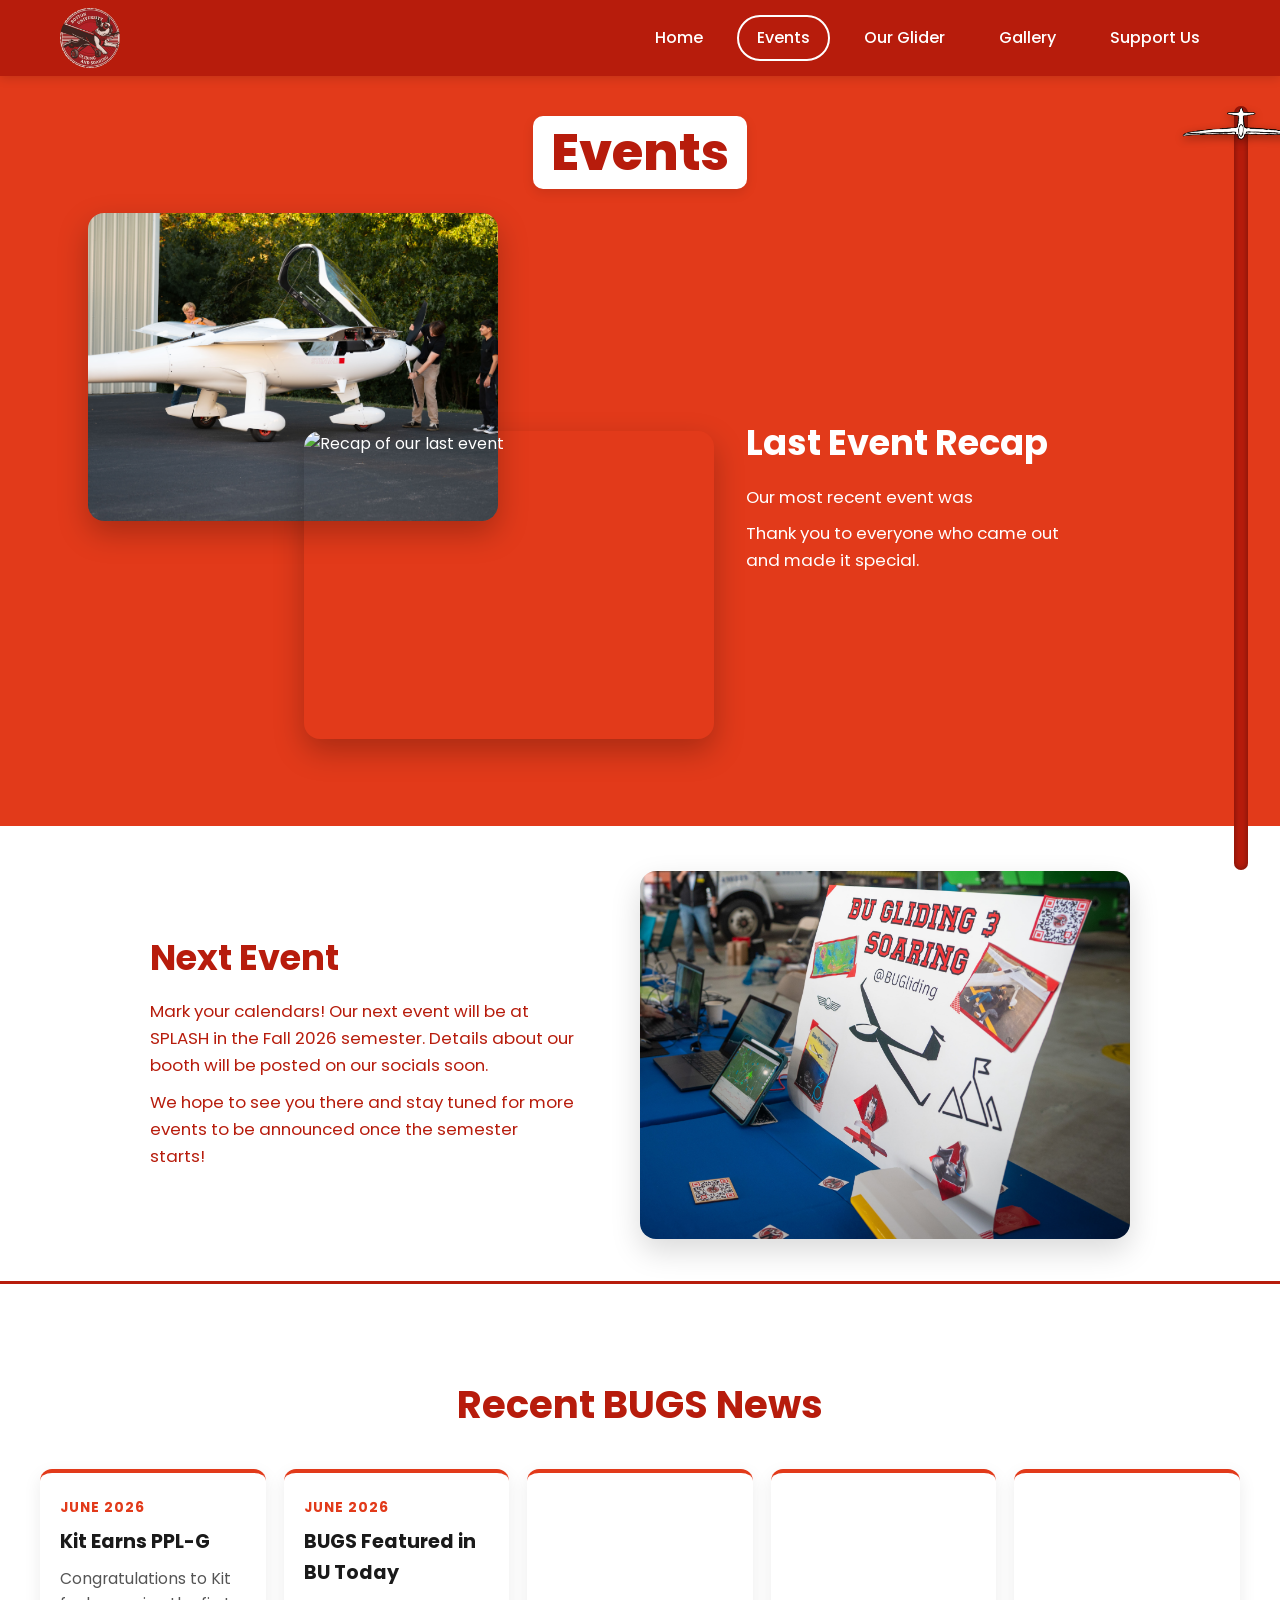
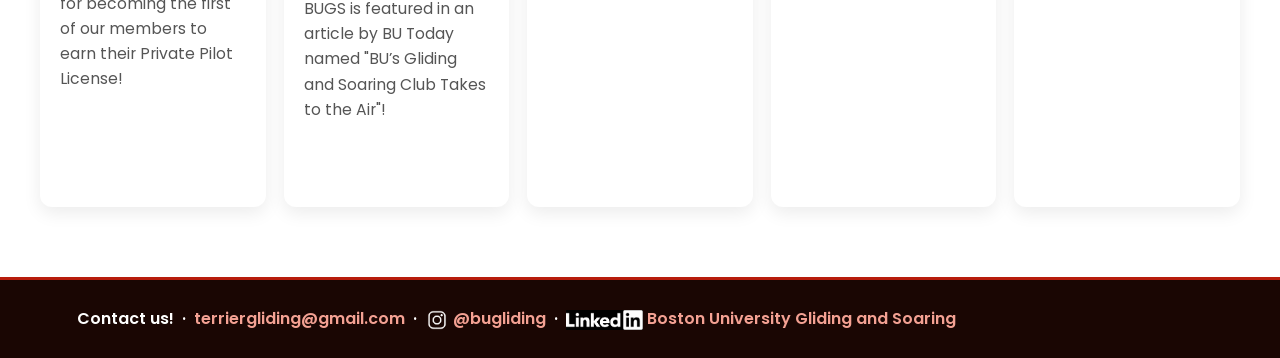
==== events.html @ 2e844f38 "Changed all instances of transparent_glider.png to transparent_glider.PNG cause case sensitivity" ====
<!DOCTYPE html>
<html lang="en">
<head>
  <meta charset="UTF-8" />
  <meta name="viewport" content="width=device-width, initial-scale=1.0" />
  <title>BUGS — Events</title>
  <link rel="preconnect" href="https://fonts.googleapis.com" />
  <link href="https://fonts.googleapis.com/css2?family=Poppins:wght@300;400;500;600;700;800&display=swap" rel="stylesheet" />
  <link rel="stylesheet" href="styles.css" />
</head>
<body>
  <header class="site-header">
    <a href="index.html" class="logo">
      <span class="logo-badge"><img src="images/logo.png" alt="Boston University Gliding and Soaring logo" /></span>
    </a>
    <nav class="main-nav">
      <a href="index.html">Home</a>
      <a href="events.html" class="active">Events</a>
      <a href="glider.html">Our Glider</a>
      <a href="gallery.html">Gallery</a>
      <a href="support.html">Support Us</a>
    </nav>
  </header>

  <!-- Recap of our last event (full-width red band) -->
  <section class="recap">
    <h1 class="page-title">Events</h1>
    <div class="info-row recap-row">
      <div class="info-row-photos info-row-photos-diagonal">
        <img src="images/home/HWG_2414.jpg" alt="Recap of our last event" />
        <img src="images/gallery/IMG_9699.jpg" alt="Recap of our last event" />
      </div>
      <div class="text">
        <h2>Last Event Recap</h2>
        <p>
          Our most recent event was 
        </p>
        <p>
          Thank you to everyone who came out and made it special.
        </p>
      </div>
    </div>
  </section>

  <!-- Next event (reverse layout of the recap) -->
  <section class="info-row reverse next-event">
    <img src="images/events/HWG_8013.jpg" alt="Our next event" />
    <div class="text">
      <h2>Next Event</h2>
      <p>
        Mark your calendars! Our next event will be at SPLASH in the Fall 2026 semester. Details 
        about our booth will be posted on our socials soon.
      </p>
      <p>
        We hope to see you there and stay tuned for more events to be announced once the 
        semester starts!
      </p>
    </div>
  </section>

  <!-- Recent news + milestones -->
  <h2 class="section-title">Recent BUGS News</h2>
  <section class="news-grid">
    <article class="news-card">
      <div class="news-date">June 2026</div>
      <h3>Kit Earns PPL-G</h3>
      <p>Congratulations to Kit for becoming the first of our members to earn their Private Pilot License!</p>
    </article>

    <a class="news-card news-card-link" href="https://www.bu.edu/articles/2026/gliding-and-soaring-club-takes-to-the-air/" target="_blank" rel="noopener noreferrer">
      <div class="news-date">June 2026</div>
      <h3>BUGS Featured in BU Today</h3>
      <p>BUGS is featured in an article by BU Today named "BU’s Gliding and Soaring Club Takes to the Air"!</p>
    </a>

    <article class="news-card">
      <div class="news-date"></div>
      <h3></h3>
      <p></p>
    </article>

    <article class="news-card">
      <div class="news-date"></div>
      <h3></h3>
      <p></p>
    </article>

    <article class="news-card">
      <div class="news-date"></div>
      <h3></h3>
      <p></p>
    </article>
  </section>

  <!-- scroll wheel: glider moves up/down as user scrolls -->
  <div class="scroll-track" aria-hidden="true">
    <span class="plane"><img src="images/transparent_glider.PNG"/></span>
  </div>

  <footer class="contact-footer">
    Contact us! &nbsp;·&nbsp; <a href="mailto:terriergliding@gmail.com">terriergliding@gmail.com</a> &nbsp;·&nbsp; <img src="images/transparent_ig.png" alt="Instagram" class="footer-icon"> <a href="https://www.instagram.com/bugliding/" target="_blank">@bugliding</a> &nbsp;·&nbsp; <img src="images/transparent_linkedin.png" alt="LinkedIn" class="footer-icon footer-icon-linkedin"> <a href="https://www.linkedin.com/company/boston-university-gliding-and-soaring/" target="_blank">Boston University Gliding and Soaring</a>
  </footer>

  <script src="script.js"></script>
</body>
</html>
---- styles.css ----
/* ===== BUGS website — red & white theme ===== */

:root {
  --red-deep: #b71c0c;
  --red: #e23a1a;
  --red-bright: #ff4524;
  --salmon: #f4a193;
  --salmon-light: #f8b9ad;
  --pink-soft: #f9c9bf;
  --white: #ffffff;
  --ink: #1a1a1a;
  --header-h: 76px;
}

* {
  box-sizing: border-box;
  margin: 0;
  padding: 0;
}

html {
  scroll-behavior: smooth;
  scrollbar-width: none; /* Firefox: hide native scrollbar */
  -ms-overflow-style: none; /* IE/Edge */
  background: var(--red-deep); /* fills overscroll gap at top (matches header) */
  overscroll-behavior: none;
}

/* hide native scrollbar (Chrome/Safari) but keep scrolling */
html::-webkit-scrollbar,
body::-webkit-scrollbar {
  width: 0;
  height: 0;
  display: none;
}

body {
  font-family: "Poppins", "Segoe UI", system-ui, -apple-system, sans-serif;
  color: var(--ink);
  background: var(--white);
  line-height: 1.6;
  min-height: 100vh;
  overscroll-behavior: none;
}

img {
  max-width: 100%;
  display: block;
}

a {
  text-decoration: none;
  color: inherit;
}

/* ===== Header / Nav ===== */
.site-header {
  position: sticky;
  top: 0;
  z-index: 100;
  height: var(--header-h);
  background: var(--red-deep);
  display: flex;
  align-items: center;
  justify-content: space-between;
  padding: 0 clamp(20px, 5vw, 60px);
  box-shadow: 0 2px 10px rgba(0, 0, 0, 0.15);
}

.logo {
  display: flex;
  align-items: center;
  gap: 12px;
  font-size: 1.6rem;
  font-weight: 800;
  letter-spacing: 2px;
  color: var(--white);
}

/* circular badge that clips away the logo's black square corners */
.logo-badge {
  width: 60px;
  height: 60px;
  border-radius: 50%;
  overflow: hidden;
  display: block;
  flex: 0 0 auto;
}

.logo-badge img {
  width: 100%;
  height: 100%;
  object-fit: cover;
  transform: scale(1.18); /* zoom in so the black border ring is cropped out */
  display: block;
}

.logo span {
  font-weight: 300;
  font-size: 0.7rem;
  display: block;
  letter-spacing: 4px;
  opacity: 0.85;
}

.main-nav {
  display: flex;
  gap: 14px;
}

.main-nav a {
  color: var(--white);
  font-weight: 500;
  padding: 8px 18px;
  border-radius: 999px;
  border: 2px solid transparent;
  transition: background 0.25s ease, color 0.25s ease, border-color 0.25s ease;
}

.main-nav a:hover {
  background: var(--white);
  color: var(--red-deep);
}

.main-nav a.active {
  border-color: var(--white);
}

/* ===== Generic section helpers ===== */
.section {
  padding: clamp(50px, 8vw, 110px) clamp(20px, 6vw, 90px);
}

/* divider line between sections on every page */
section {
  border-bottom: 3px solid var(--red-deep);
}

/* ...but not the support content rows */
.support-row,
.support-row.reverse {
  border-bottom: none;
}

.btn-redirects {
  display: inline-block;
  background: var(--red);
  color: var(--white);
  font-size: 1.5rem;
  font-weight: 700;
  padding: 22px 70px;
  border-radius: 60px;
  border: none;
  cursor: pointer;
  box-shadow: 0 8px 20px rgba(178, 28, 12, 0.35);
  transition: transform 0.2s ease, background 0.2s ease;
}

.btn-redirects:hover {
  transform: translateY(-3px) scale(1.03);
  background: var(--red-bright);
}

/* ===== HOME ===== */
.hero {
  background-image: linear-gradient(rgba(120, 20, 10, 0.45), rgba(120, 20, 10, 0.45)),
    url("images/home/HWG_2982.jpg");
  background-size: cover;
  background-position: center;
  min-height: 550px;
  padding: clamp(40px, 7vw, 90px) clamp(20px, 6vw, 90px);
  position: relative;
  overflow: hidden;
}

/* new top hero uses a different background image */
.hero.hero-alt {
  background-image: linear-gradient(rgba(120, 20, 10, 0.35), rgba(120, 20, 10, 0.35)),
    url("images/home/HWG_1479.jpg");
}

.hero.hero-alt h1 {
  font-size: clamp(3rem, 8vw, 6rem);
  text-shadow: 3px 5px 0 rgba(0, 0, 0, 0.35), 0 0 25px rgba(0, 0, 0, 0.25);
}

.hero.hero-alt p {
  text-shadow: 1px 2px 0 rgba(0, 0, 0, 0.35), 0 0 25px rgba(0, 0, 0, 0.25);
}

/* reversed hero: heading + text aligned to the right */
.hero.center {
  text-align: center;
}

/* Our Mission section gets its own background image */
.hero.hero-mission {
  background-image: linear-gradient(rgba(120, 20, 10, 0.4), rgba(120, 20, 10, 0.4)),
    url("images/home/HWG_2414.jpg");
}

.hero.center h1 {
  font-size: clamp(3rem, 8vw, 6rem);
  text-shadow: 3px 5px 0 rgba(0, 0, 0, 0.35), 0 0 25px rgba(0, 0, 0, 0.25);
}

.hero.center p {
  margin-left: auto;
  margin-right: auto;
  text-shadow: 1px 2px 0 rgba(0, 0, 0, 0.35), 0 0 25px rgba(0, 0, 0, 0.25);
}

.hero h1 {
  font-size: clamp(2.5rem, 7vw, 5rem);
  color: rgba(255, 255, 255, 0.92);
  font-weight: 800;
  letter-spacing: 1px;
}

.flying-pic {
  position: absolute;
  right: clamp(20px, 8vw, 120px);
  top: 45%;
  width: clamp(160px, 28vw, 340px);
  animation: float 4s ease-in-out infinite;
  filter: drop-shadow(0 12px 18px rgba(0, 0, 0, 0.2));
}

@keyframes float {
  0%, 100% { transform: translateY(0) rotate(-4deg); }
  50% { transform: translateY(-22px) rotate(4deg); }
}

.quotes-section {
  display: grid;
  grid-template-columns: 1fr auto 1fr;
  align-items: center;
  gap: clamp(20px, 4vw, 60px);
}

.single-quote {
  display: flex;
  flex-direction: column;
  align-items: center;
  gap: 30px;
}

.single-quote .quote {
  max-width: 820px;
  font-size: clamp(1.4rem, 1vw, 2.1rem);
}

.quote {
  background: #fff;
  border-left: 6px solid var(--red);
  padding: 18px 24px;
  border-radius: 0 14px 14px 0;
  box-shadow: 0 6px 18px rgba(0, 0, 0, 0.07);
  font-style: italic;
  font-size: 1.05rem;
}

.quote cite {
  display: block;
  margin-top: 10px;
  font-style: normal;
  font-weight: 600;
  color: var(--red-deep);
}

.quote-stack {
  display: flex;
  flex-direction: column;
  gap: 22px;
}

.btn-redirects-wrap {
  text-align: center;
}

.btn-redirects-wrap p {
  margin-top: 16px;
  color: #777;
  font-size: 0.9rem;
}

/* standalone Donate call-to-action band */
.donate-section {
  text-align: center;
  background: var(--white);
  padding: clamp(50px, 8vw, 90px) clamp(20px, 6vw, 90px);
  border-top: 6px solid var(--red);
}

.donate-section h2 {
  font-size: clamp(1.8rem, 4vw, 2.8rem);
  color: var(--red-deep);
  margin-bottom: 26px;
}

.donate-section p {
  margin-top: 16px;
  color: #777;
  font-size: 0.9rem;
}

/* ===== GALLERY ===== */
.page-description {
  text-align: center;
  font-size: 1rem;
  color: var(--red-deep);
}

.page-description a:hover {
  text-decoration: underline;
}

.gallery-grid {
  display: grid;
  grid-template-columns: repeat(3, 1fr);
  gap: 16px;
  padding: clamp(12px, 2vw, 20px) clamp(20px, 5vw, 60px) clamp(30px, 5vw, 60px);
}

.gallery-grid figure {
  aspect-ratio: 1 / 1;
  background: #111;
  border-radius: 10px;
  overflow: hidden;
  position: relative;
  cursor: pointer;
}

.gallery-grid img {
  width: 100%;
  height: 100%;
  object-fit: cover;
  transition: transform 0.4s ease;
}

.gallery-grid figure:hover img {
  transform: scale(1.08);
}

.page-title {
  text-align: center;
  font-size: clamp(2rem, 5vw, 3.2rem);
  font-weight: 800;
  color: var(--white);
  background: var(--red-deep);
  border-radius: 10px;
  padding: 6px 18px;
  width: fit-content;
  max-width: calc(100% - 40px);
  margin: clamp(24px, 4vw, 36px) auto clamp(8px, 1.5vw, 12px);
  box-shadow: 0 4px 12px rgba(0, 0, 0, 0.1);
  line-height: 1.2;
}

/* plain title — no pill background (Gallery page) */
.page-title-plain {
  color: var(--red-deep);
  background: none;
  border-radius: 0;
  padding: 40px 20px 10px;
  box-shadow: none;
  width: auto;
  max-width: none;
  font-size: clamp(2.5rem, 6vw, 4rem);
}

/* ===== OUR GLIDER (info rows) ===== */
.info-row {
  display: flex;
  align-items: center;
  gap: clamp(24px, 5vw, 70px);
  max-width: 1100px;
  margin: 0 auto;
  padding: clamp(20px, 4vw, 45px) clamp(20px, 6vw, 60px);
  position: relative;
  border-bottom: none; /* replaced by the full-width line below */
}

/* full-width divider line under an info-row (content stays centered) */
.info-row::after {
  content: "";
  position: absolute;
  bottom: 0;
  left: 50%;
  transform: translateX(-50%);
  width: 100vw;
  border-bottom: 3px solid var(--red-deep);
}

.info-row.reverse {
  flex-direction: row-reverse;
}

.info-row img {
  flex: 0 0 45%;
  width: 50%;
  min-width: 0;
  aspect-ratio: 4 / 3;
  object-fit: cover;
  border-radius: 16px;
  box-shadow: 0 12px 30px rgba(0, 0, 0, 0.15);
}

.info-row-photos {
  flex: 0 0 58%;
  min-width: 0;
  display: flex;
  flex-direction: row;
  gap: 14px;
}

.info-row-photos img {
  flex: 1 1 50%;
  width: auto;
  min-width: 0;
  aspect-ratio: 4 / 3;
  object-fit: cover;
  border-radius: 16px;
  box-shadow: 0 12px 30px rgba(0, 0, 0, 0.15);
}

.info-row.next-event img {
  flex: 0 0 50%;
  width: 50%;
}

.info-row .text {
  flex: 1;
  min-width: 0;
}

.info-row .text h2 {
  font-size: clamp(1.5rem, 3vw, 2.2rem);
  color: var(--red-deep);
  margin-bottom: 12px;
}

.info-row .text p {
  font-size: 1.05rem;
  color: #2b2b2b;
  margin-bottom: 10px;
}

.info-row .text ul {
  margin: 10px 0 0 20px;
  color: #2b2b2b;
  font-size: 1.05rem;
  line-height: 1.8;
}

/* full-width red band for a highlighted info-row (content stays centered) */
.glider-highlight {
  background: var(--red);
  width: 100vw;
  max-width: 100vw;
  margin-left: calc(50% - 50vw);
  margin-right: calc(50% - 50vw);
  isolation: isolate;
}

.glider-highlight::before {
  display: none;
}

.glider-highlight::after {
  display: none; /* no divider line on the red band */
}

.glider-highlight .text h2,
.glider-highlight .text p,
.glider-highlight .text ul,
.glider-highlight .text li {
  color: var(--white);
}

/* Our Glider page: deep red text on white background sections */
.page-glider .info-row:not(.glider-highlight) .text p,
.page-glider .info-row:not(.glider-highlight) .text ul,
.page-glider .info-row:not(.glider-highlight) .text li {
  color: var(--red-deep);
}

/* Our Glider page: tighter left/right margins */
.page-glider .info-row {
  max-width: none;
  padding-left: clamp(48px, 20vw, 100px);
  padding-right: clamp(48px, 20vw, 100px);
}

.page-glider .page-description {
  padding-left: clamp(48px, 20vw, 100px);
  padding-right: clamp(48px, 20vw, 100px);
}

/* ===== CURRENT EVENTS ===== */
/* full-width red recap band with white text */
.recap {
  background: var(--red);
  color: var(--white);
  padding-top: clamp(16px, 2.5vw, 24px);
  padding-bottom: clamp(12px, 2vw, 20px);
  border-bottom: none;
}

/* no divider line inside the red recap band */
.recap .info-row::after {
  display: none;
}

/* Next Event: red heading and paragraph text */
.next-event .text h2,
.next-event .text p {
  color: var(--red-deep);
}

.recap .info-row.recap-row {
  max-width: 1200px;
  margin: 0 auto;
  padding: clamp(10px, 2vw, 16px) clamp(24px, 4vw, 48px) clamp(14px, 2vw, 20px);
  padding-right: clamp(120px, 14vw, 170px); /* keep text clear of scroll glider */
  gap: clamp(16px, 2.5vw, 28px);
  align-items: center;
}

/* diagonal overlap: first photo in flow, second overlaps its bottom-right */
.recap .recap-row .info-row-photos-diagonal {
  display: block;
  flex: 0 0 58%;
  max-width: 680px;
  position: relative;
  padding-bottom: 27%;
}

.recap .recap-row .info-row-photos-diagonal img {
  flex: none;
  width: 72%;
  aspect-ratio: 4 / 3;
  object-fit: cover;
  border-radius: 16px;
  box-shadow: 0 12px 30px rgba(0, 0, 0, 0.25);
}

.recap .recap-row .info-row-photos-diagonal img:first-child {
  position: relative;
  display: block;
  z-index: 1;
}

.recap .recap-row .info-row-photos-diagonal img:last-child {
  position: absolute;
  top: 38%;
  left: 38%;
  width: 72%;
  z-index: 2;
}

.recap .recap-row .text {
  flex: 1;
  min-width: 0;
  max-width: none;
  margin-left: 60px;
}

.recap .page-title {
  color: var(--red-deep);
  background: var(--white);
  margin: clamp(10px, 2vw, 16px) auto clamp(4px, 1vw, 8px);
}

.recap .info-row .text h2 {
  color: var(--white);
}

.recap .info-row .text p {
  color: var(--white);
}

.events {
  max-width: 900px;
  margin: 0 auto;
  padding: clamp(12px, 2vw, 20px) clamp(20px, 5vw, 40px) clamp(40px, 6vw, 70px);
  display: flex;
  flex-direction: column;
  gap: 20px;
}

.event-card {
  display: flex;
  gap: 24px;
  background: #fff;
  border-left: 6px solid var(--red);
  border-radius: 0 14px 14px 0;
  box-shadow: 0 6px 18px rgba(0, 0, 0, 0.08);
  padding: 22px 26px;
}

.event-card .date {
  flex: 0 0 120px;
  font-weight: 700;
  color: var(--red-deep);
}

.event-card h3 {
  font-size: 1.25rem;
  margin-bottom: 6px;
  color: var(--ink);
}

.event-card .text p {
  color: #555;
}

.section-title {
  text-align: center;
  font-size: clamp(1.6rem, 4vw, 2.4rem);
  color: var(--red-deep);
  padding: clamp(50px, 8vw, 90px) 20px 4px;
}

.news-grid {
  max-width: 1300px;
  margin: 0 auto;
  padding: clamp(16px, 3vw, 30px) clamp(20px, 5vw, 40px) clamp(40px, 6vw, 70px);
  display: grid;
  grid-template-columns: repeat(5, 1fr);
  gap: 18px;
}

.news-card {
  background: #fff;
  border-top: 4px solid var(--red);
  border-radius: 12px;
  box-shadow: 0 6px 18px rgba(0, 0, 0, 0.08);
  padding: 24px 20px;
  aspect-ratio: 2 / 3;
  display: block;
}

.news-card-link {
  cursor: pointer;
  transition: transform 0.2s ease, box-shadow 0.2s ease;
}

.news-card-link:hover {
  transform: translateY(-4px);
  box-shadow: 0 10px 24px rgba(0, 0, 0, 0.14);
}

.news-card .news-date {
  font-weight: 700;
  font-size: 0.85rem;
  letter-spacing: 1px;
  text-transform: uppercase;
  color: var(--red);
  margin-bottom: 8px;
}

.news-card h3 {
  font-size: 1.2rem;
  margin-bottom: 8px;
  color: var(--ink);
}

.news-card p {
  color: #555;
  font-size: 0.98rem;
}

@media (max-width: 760px) {
  .info-row,
  .info-row.reverse {
    flex-direction: column;
  }
  .info-row img {
    flex: none;
    width: 100%;
  }
  .info-row-photos {
    flex: none;
    width: 100%;
    flex-direction: column;
  }
  .recap .recap-row .info-row-photos-diagonal {
    flex: none;
    width: 100%;
    max-width: none;
    padding-bottom: 30%;
  }
  .recap .recap-row .info-row-photos-diagonal img:first-child {
    width: 74%;
  }
  .recap .recap-row .info-row-photos-diagonal img:last-child {
    top: 42%;
    left: 36%;
    width: 74%;
  }
  .recap .recap-row .text {
    max-width: none;
    padding-right: 0;
    right: 32px;
  }
  .recap .info-row.recap-row {
    padding-right: clamp(24px, 4vw, 48px);
  }
  .event-card {
    flex-direction: column;
    gap: 6px;
  }
}

@media (max-width: 900px) {
  .news-grid { grid-template-columns: repeat(2, 1fr); }
}
@media (max-width: 560px) {
  .news-grid { grid-template-columns: 1fr; }
}

@media (max-width: 1000px) {
  .gallery-grid { grid-template-columns: repeat(3, 1fr); }
}
@media (max-width: 560px) {
  .gallery-grid { grid-template-columns: repeat(2, 1fr); }
}

/* ===== SUPPORT ===== */
.support-main {
  background: linear-gradient(180deg, var(--pink-soft) 0%, var(--salmon-light) 40%, var(--red-bright) 100%);
}

.support-hero {
  min-height: 80vh;
  background-image: url("images/support/HWG_0925.jpg");
  background-size: cover;
  background-position: center;
  display: flex;
  align-items: center;
  justify-content: center;
  padding: 0 clamp(20px, 6vw, 90px);
}

.shadow-text {
  font-size: clamp(1.6rem, 5vw, 3.2rem);
  font-weight: 1000;
  color: var(--white);
  text-shadow: 4px 6px 0 rgba(0, 0, 0, 0.35), 0 0 25px rgba(0, 0, 0, 0.25);
  max-width: 1000px;
  text-align: center;
}

.support-row {
  display: flex;
  align-items: center;
  gap: clamp(24px, 5vw, 70px);
  padding: clamp(20px, 3vw, 40px) clamp(20px, 8vw, 120px);
  text-shadow: 3px 5px 0 rgba(0, 0, 0, 0.35), 0 0 25px rgba(0, 0, 0, 0.25);
}

.support-row.reverse {
  flex-direction: row-reverse;
  text-shadow: 1px 2px 0 rgba(0, 0, 0, 0.35), 0 0 25px rgba(0, 0, 0, 0.25);
}

.support-row .pic {
  flex: 0 0 40%;
  min-width: 0;
  width: 60%;
  aspect-ratio: 4 / 3;
  border-radius: 16px;
  background: rgba(255, 255, 255, 0.5);
  box-shadow: 0 12px 30px rgba(0, 0, 0, 0.2);
  object-fit: cover;
}

.support-row .text h2 {
  font-size: clamp(1.6rem, 3vw, 2.4rem);
  margin-bottom: 14px;
  color: var(--white);
}

.support-row .text p {
  font-size: 1.05rem;
  color: var(--white);
}

/* scroll glider track on the right */
.scroll-track {
  position: fixed;
  top: calc(var(--header-h) + 30px);
  right: 32px;
  bottom: 30px;
  width: 14px;
  background: var(--red-deep);
  border-radius: 20px;
  z-index: 90;
  box-shadow: inset 0 0 6px rgba(0, 0, 0, 0.4);
  overflow: visible;
}

.scroll-track .plane {
  position: absolute;
  left: 50%;
  top: 0;
  transform: translateX(-50%);
  transition: top 0.1s linear;
  filter: drop-shadow(0 3px 4px rgba(0, 0, 0, 0.4));
  cursor: grab;
  touch-action: none;
}

.scroll-track .plane.dragging {
  cursor: grabbing;
  transition: none;
  transform: translateX(-50%);
}

.scroll-track .plane img {
  width: 120px;
  max-width: none;
  height: auto;
  display: block;
  transform: scaleY(-1); /* flip upside down (use rotate(180deg) to also mirror left-right) */
  pointer-events: none; /* clicks/drags go to the .plane wrapper */
  user-select: none;
  -webkit-user-drag: none;
}

.contact-footer {
  background: #1a0603;
  color: #fff;
  padding: 26px clamp(20px, 6vw, 90px);
  font-weight: 600;
}

.contact-footer a {
  color: var(--salmon);
}

.contact-footer .footer-icon {
  width: 24px;
  height: 20px;
  max-width: none;
  display: inline-block;
  vertical-align: middle;
}

.contact-footer .footer-icon-linkedin {
  width: 77px;
}

@media (max-width: 760px) {
  .support-row, .support-row.reverse { flex-direction: column; }
  .support-row .pic { flex: none; width: 100%; }
  .scroll-track { display: none; }
  .quotes-section { grid-template-columns: 1fr; }
}
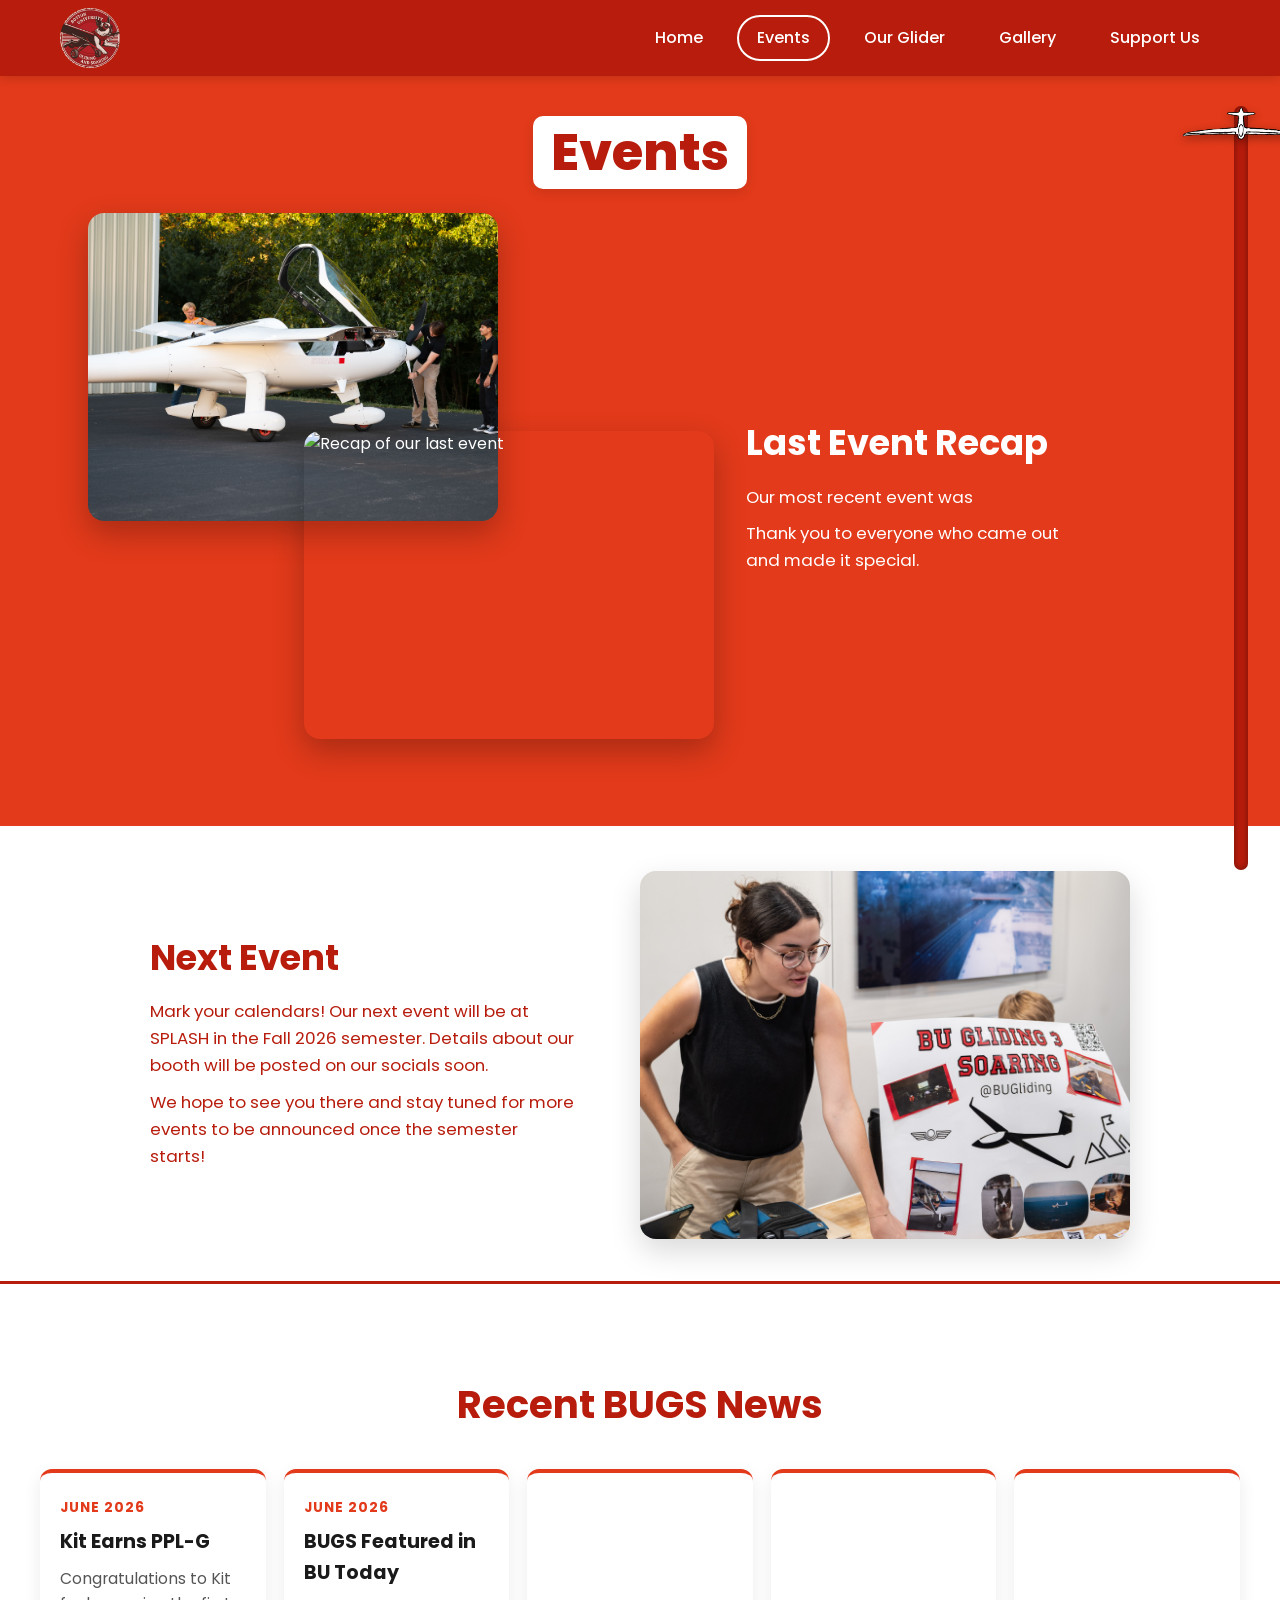
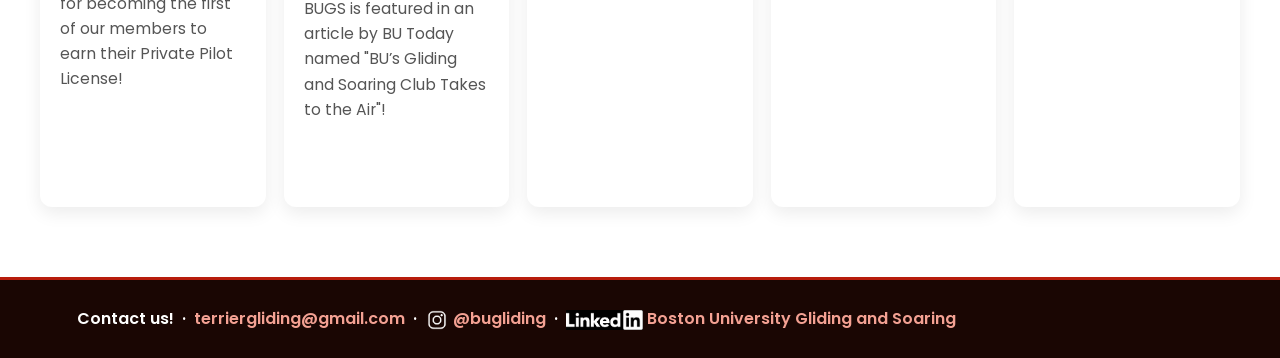
==== commit 0781e6ed: "Changed the SPLASH picture to be more accurate on the events page" ====
--- a/events.html
+++ b/events.html
@@ -44,7 +44,7 @@
 
   <!-- Next event (reverse layout of the recap) -->
   <section class="info-row reverse next-event">
-    <img src="images/events/HWG_8013.jpg" alt="Our next event" />
+    <img src="images/events/HWG_1982.jpg" alt="Our next event" />
     <div class="text">
       <h2>Next Event</h2>
       <p>
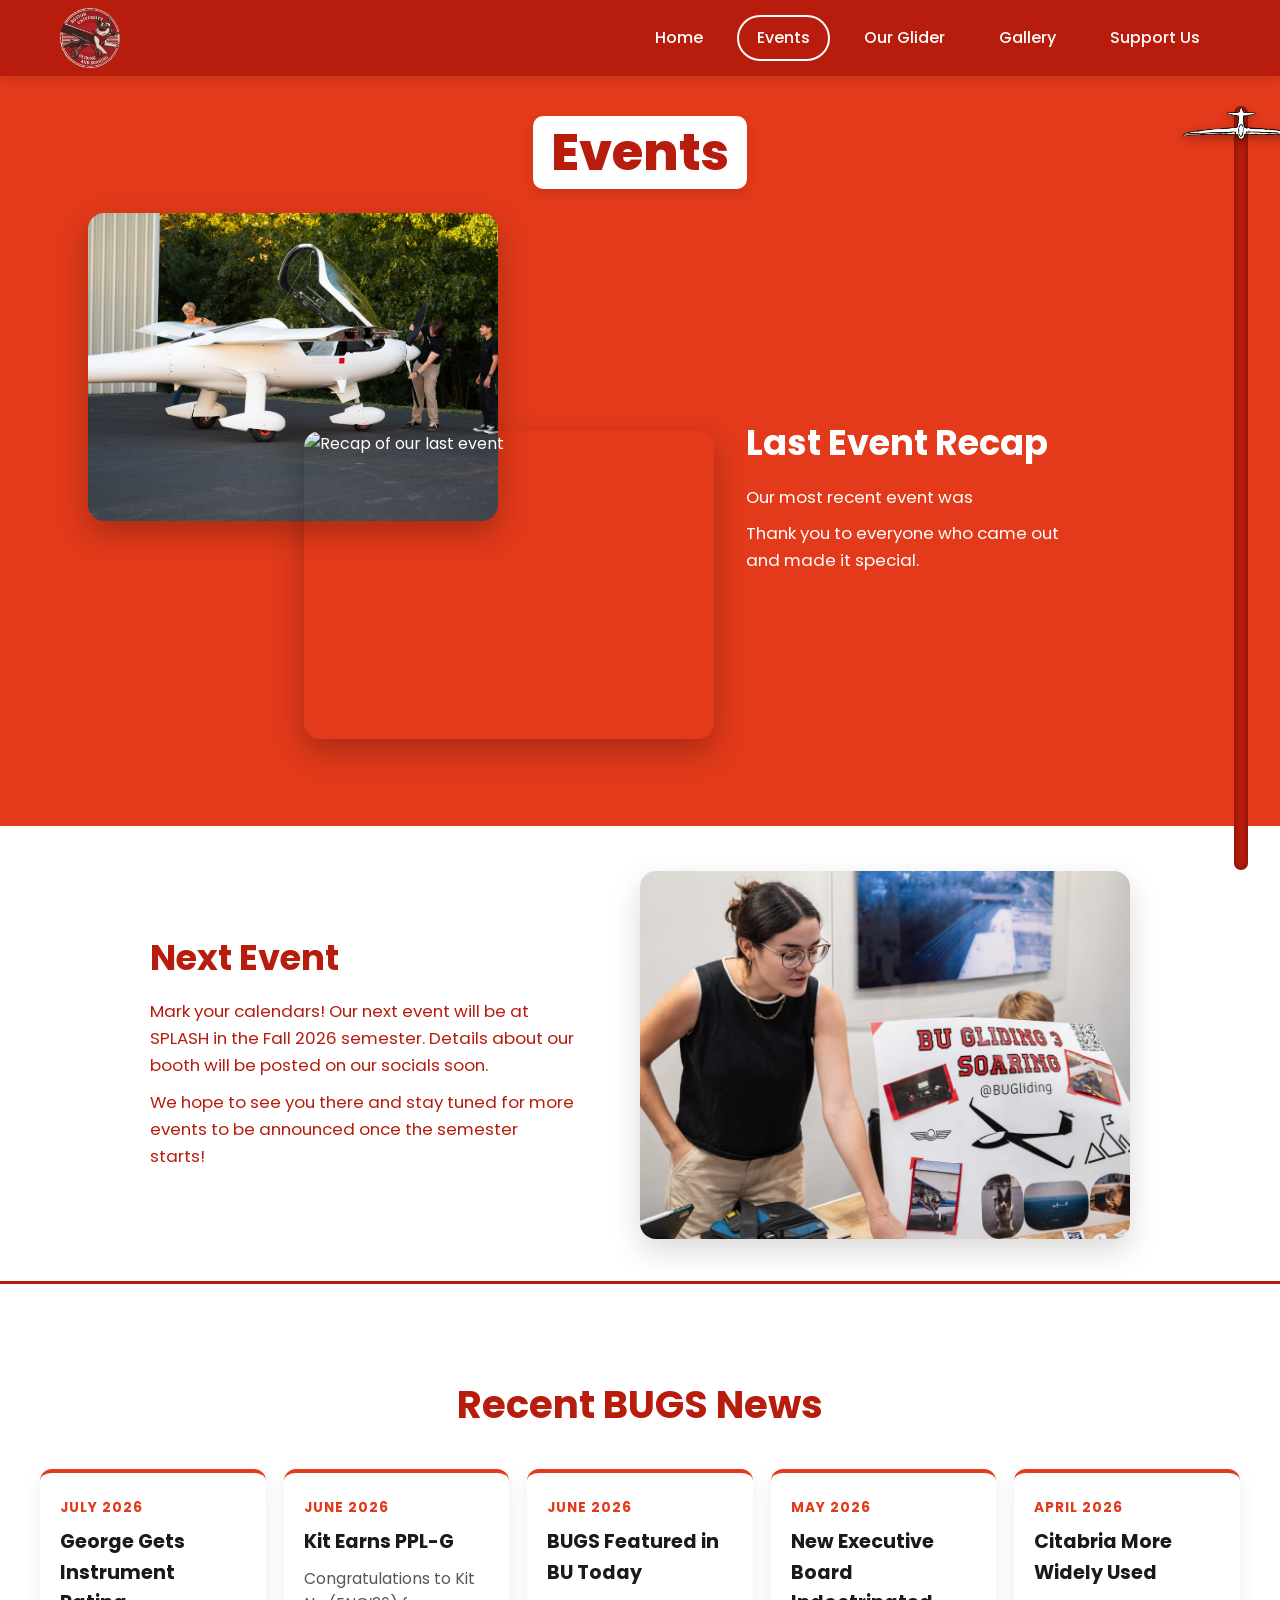
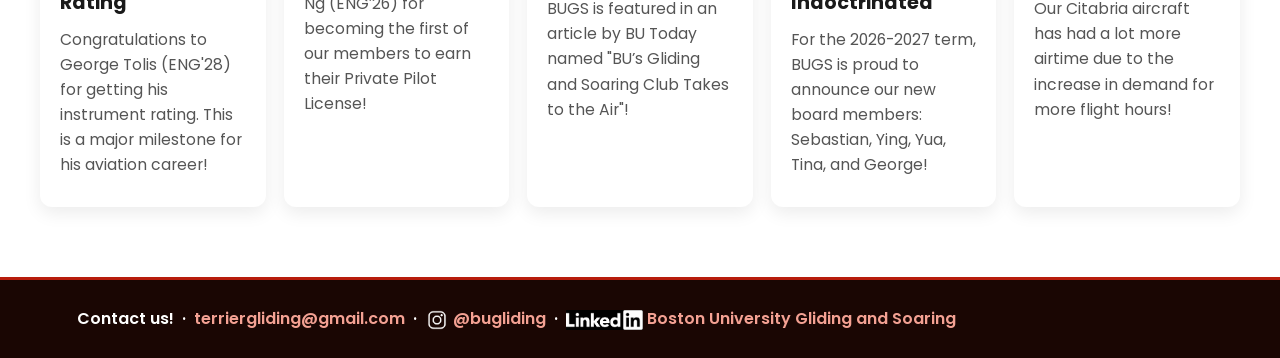
==== commit bb303c7f: "Added BUGS News" ====
--- a/events.html
+++ b/events.html
@@ -62,9 +62,15 @@
   <h2 class="section-title">Recent BUGS News</h2>
   <section class="news-grid">
     <article class="news-card">
+      <div class="news-date">July 2026</div>
+      <h3>George Gets Instrument Rating</h3>
+      <p>Congratulations to George Tolis (ENG'28) for getting his instrument rating. This is a major milestone for his aviation career!</p>
+    </article>
+
+    <article class="news-card">
       <div class="news-date">June 2026</div>
       <h3>Kit Earns PPL-G</h3>
-      <p>Congratulations to Kit for becoming the first of our members to earn their Private Pilot License!</p>
+      <p>Congratulations to Kit Ng (ENG’26) for becoming the first of our members to earn their Private Pilot License!</p>
     </article>
 
     <a class="news-card news-card-link" href="https://www.bu.edu/articles/2026/gliding-and-soaring-club-takes-to-the-air/" target="_blank" rel="noopener noreferrer">
@@ -74,21 +80,15 @@
     </a>
 
     <article class="news-card">
-      <div class="news-date"></div>
-      <h3></h3>
-      <p></p>
+      <div class="news-date">May 2026</div>
+      <h3>New Executive Board Indoctrinated</h3>
+      <p>For the 2026-2027 term, BUGS is proud to announce our new board members: Sebastian, Ying, Yua, Tina, and George!</p>
     </article>
 
     <article class="news-card">
-      <div class="news-date"></div>
-      <h3></h3>
-      <p></p>
-    </article>
-
-    <article class="news-card">
-      <div class="news-date"></div>
-      <h3></h3>
-      <p></p>
+      <div class="news-date">April 2026</div>
+      <h3>Citabria More Widely Used</h3>
+      <p>Our Citabria aircraft has had a lot more airtime due to the increase in demand for more flight hours!</p>
     </article>
   </section>
 
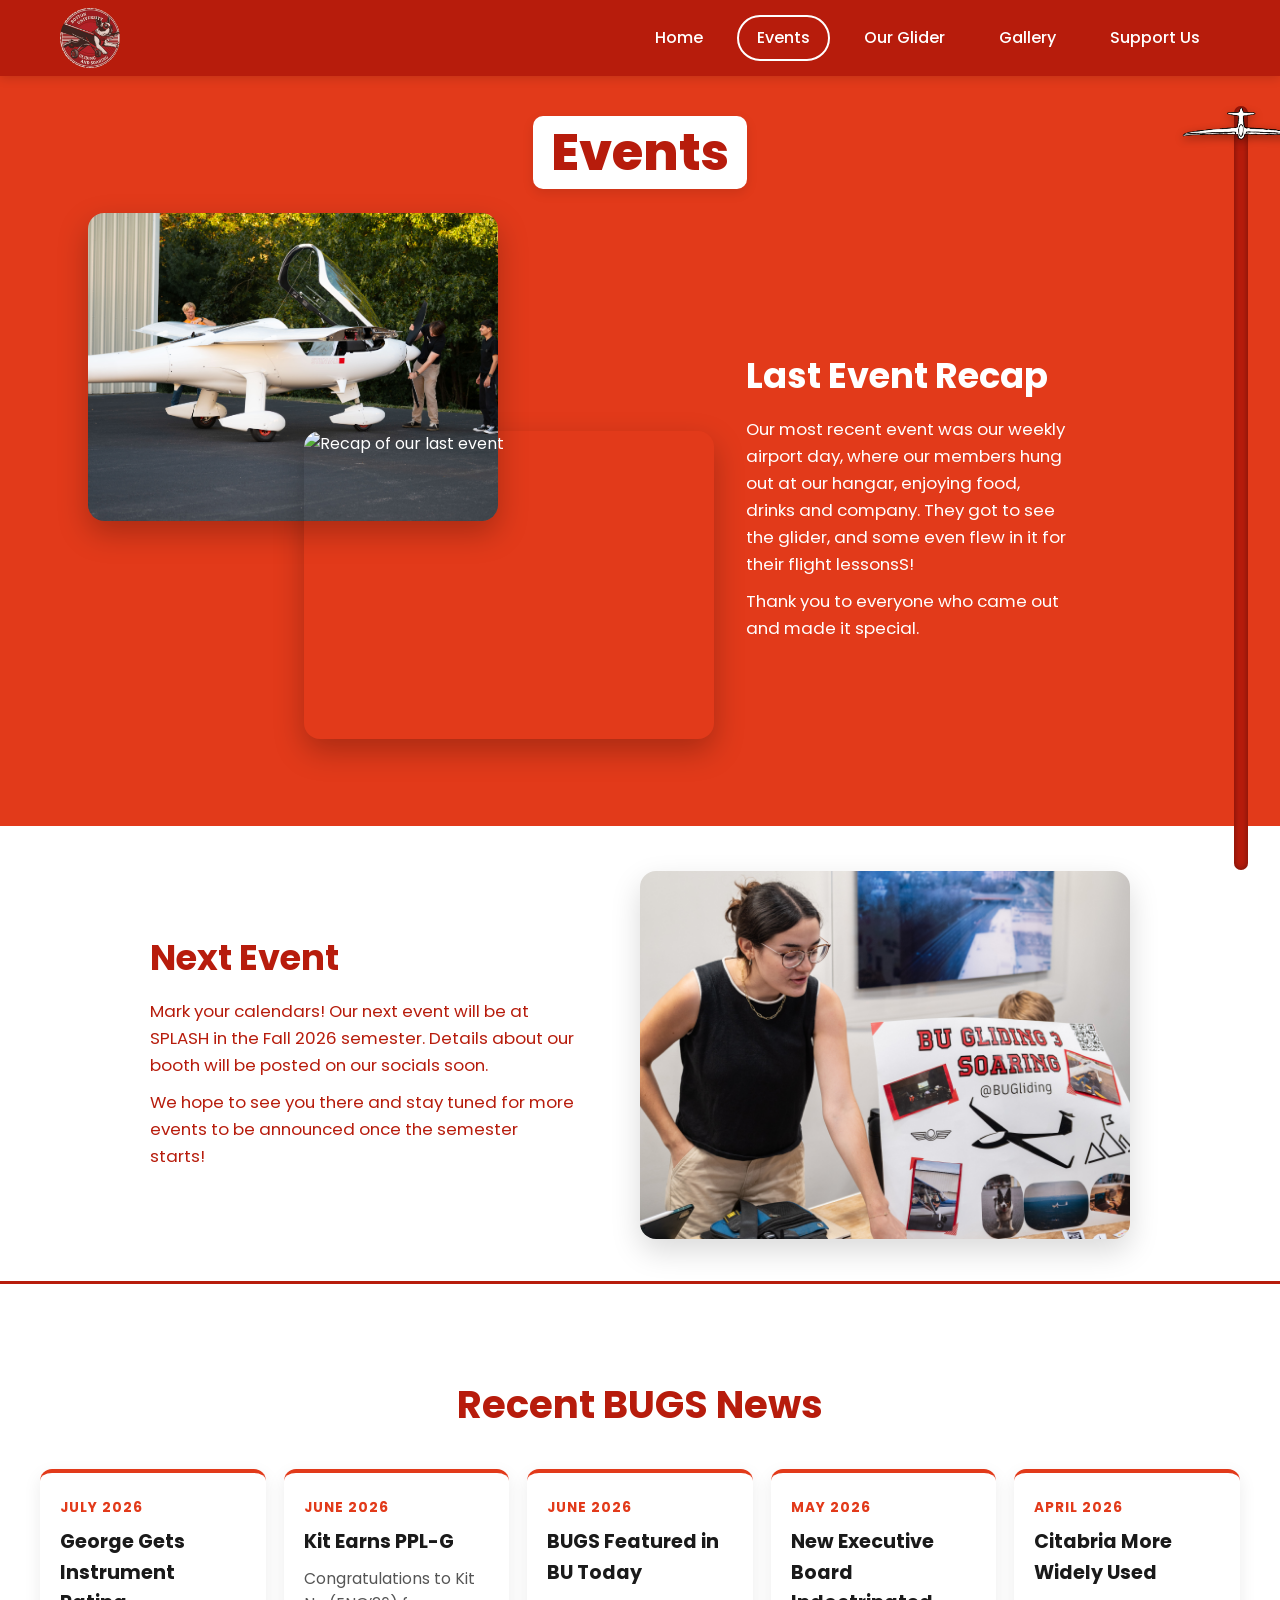
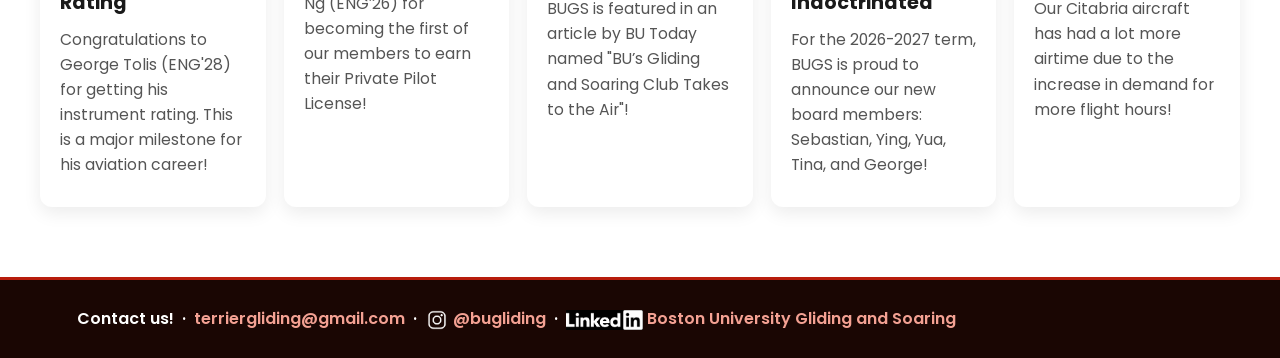
==== commit 5c659377: "Changes to the glider page, and added our last event" ====
--- a/events.html
+++ b/events.html
@@ -33,7 +33,8 @@
       <div class="text">
         <h2>Last Event Recap</h2>
         <p>
-          Our most recent event was 
+          Our most recent event was our weekly airport day, where our members hung out at our hangar, enjoying food, drinks and company.
+          They got to see the glider, and some even flew in it for their flight lessonsS!
         </p>
         <p>
           Thank you to everyone who came out and made it special.
--- a/styles.css
+++ b/styles.css
@@ -396,6 +396,30 @@
   flex-direction: row-reverse;
 }
 
+/* full-width divider line above an info-row — used where the preceding row is a
+   red band, which suppresses its own ::after line */
+.info-row.divider-top::before {
+  content: "";
+  position: absolute;
+  top: 0;
+  left: 50%;
+  transform: translateX(-50%);
+  width: 100vw;
+  border-top: 3px solid var(--red-deep);
+}
+
+.info-row.text-center .text {
+  text-align: center;
+}
+
+/* keep the list a centered block while its items stay left-aligned */
+.info-row.text-center .text ul {
+  display: inline-block;
+  text-align: left;
+  margin: 10px 0 0;
+  padding-left: 22px;
+}
+
 .info-row img {
   flex: 0 0 45%;
   width: 50%;
@@ -453,6 +477,41 @@
   line-height: 1.8;
 }
 
+/* bullet list, photo, bullet list across one row */
+.info-row.split-row .text h2 {
+  text-align: center;
+}
+
+.info-row.split-row .split-cols {
+  display: flex;
+  align-items: center;
+  gap: clamp(18px, 3vw, 40px);
+}
+
+.info-row.split-row .split-cols ul {
+  flex: 1;
+  min-width: 0;
+}
+
+.info-row.split-row .split-cols img {
+  flex: 0 0 26%;
+  width: 26%;
+  aspect-ratio: 3 / 4;
+  object-fit: cover;
+  border-radius: 16px;
+  box-shadow: 0 12px 30px rgba(0, 0, 0, 0.25);
+}
+
+/* photo placed inside a .text block rather than beside it */
+.info-row .text .text-image {
+  width: min(100%, 620px);
+  margin: 22px auto 0;
+  aspect-ratio: 3 / 2;
+  object-fit: cover;
+  border-radius: 16px;
+  box-shadow: 0 12px 30px rgba(0, 0, 0, 0.15);
+}
+
 /* full-width red band for a highlighted info-row (content stays centered) */
 .glider-highlight {
   background: var(--red);
@@ -677,6 +736,13 @@
     flex-direction: column;
   }
   .info-row img {
+    flex: none;
+    width: 100%;
+  }
+  .info-row.split-row .split-cols {
+    flex-direction: column;
+  }
+  .info-row.split-row .split-cols img {
     flex: none;
     width: 100%;
   }
@@ -857,4 +923,4 @@
   .support-row .pic { flex: none; width: 100%; }
   .scroll-track { display: none; }
   .quotes-section { grid-template-columns: 1fr; }
-}+}
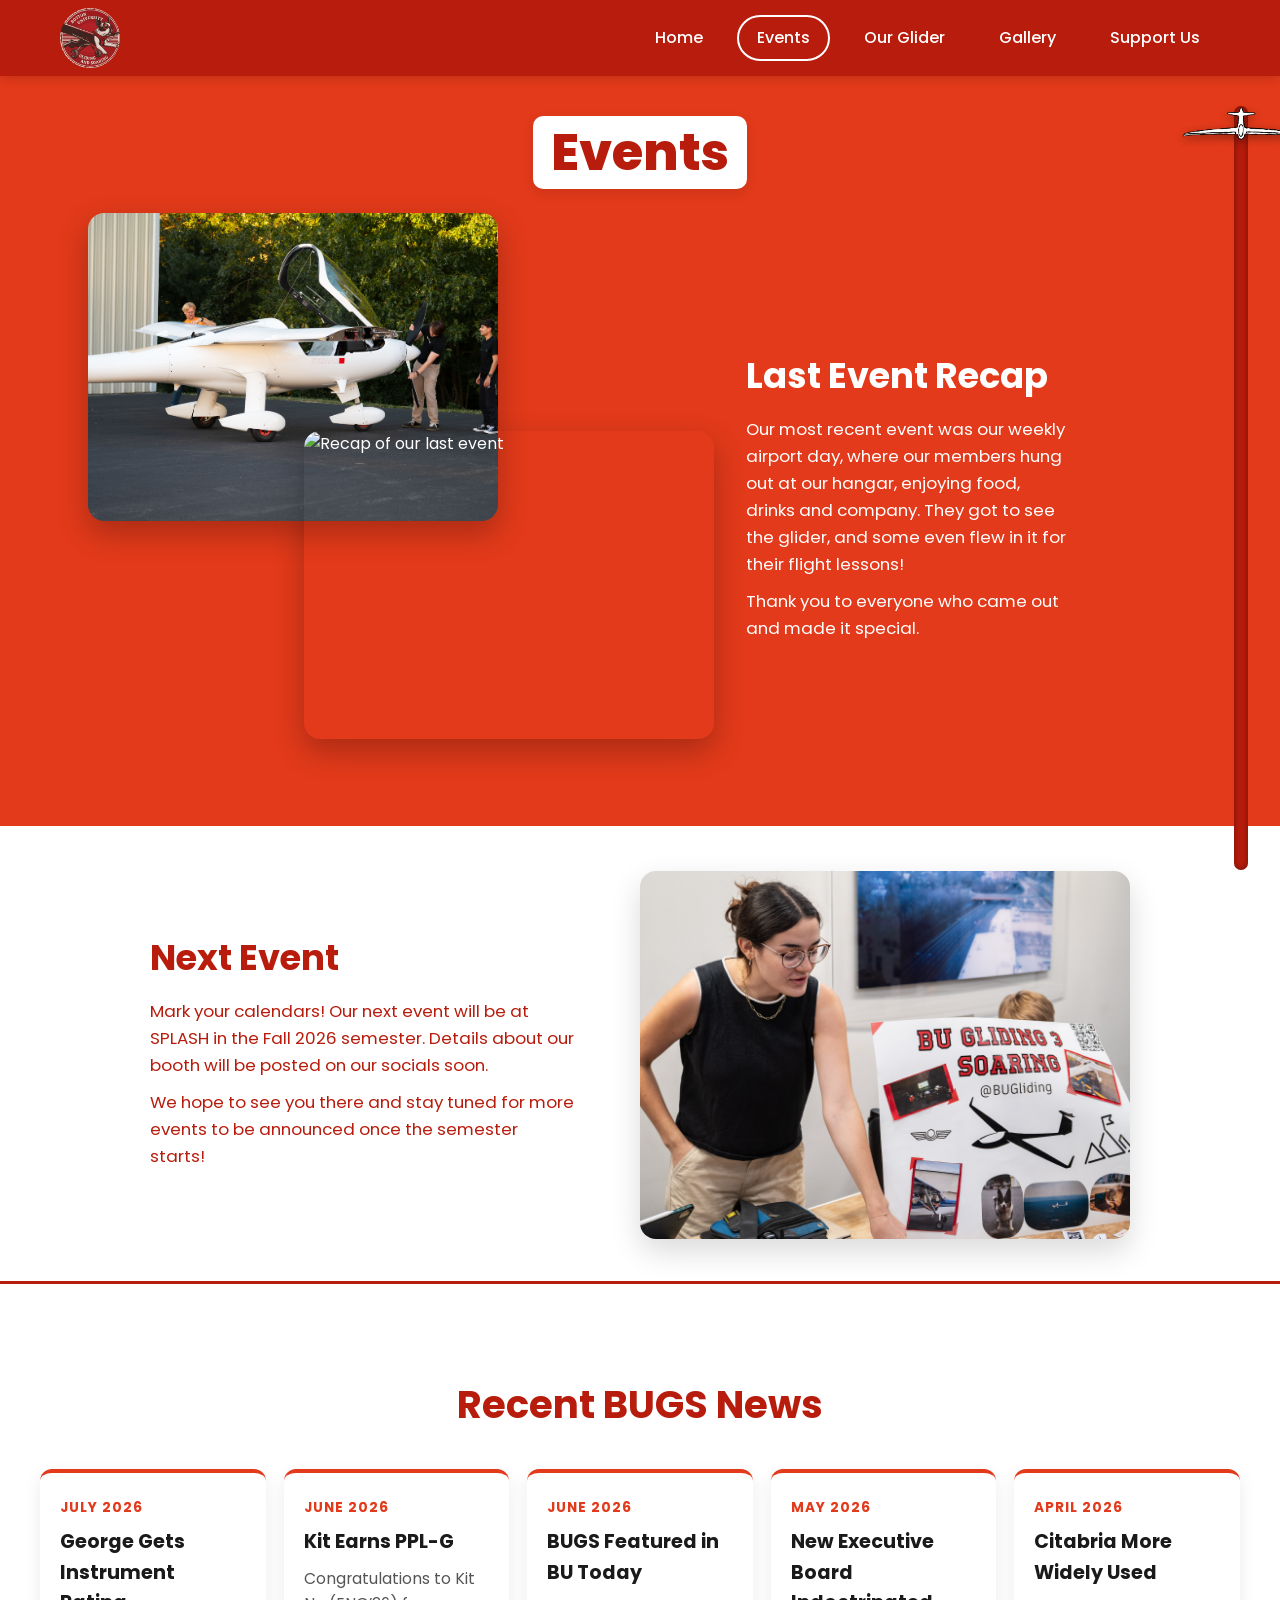
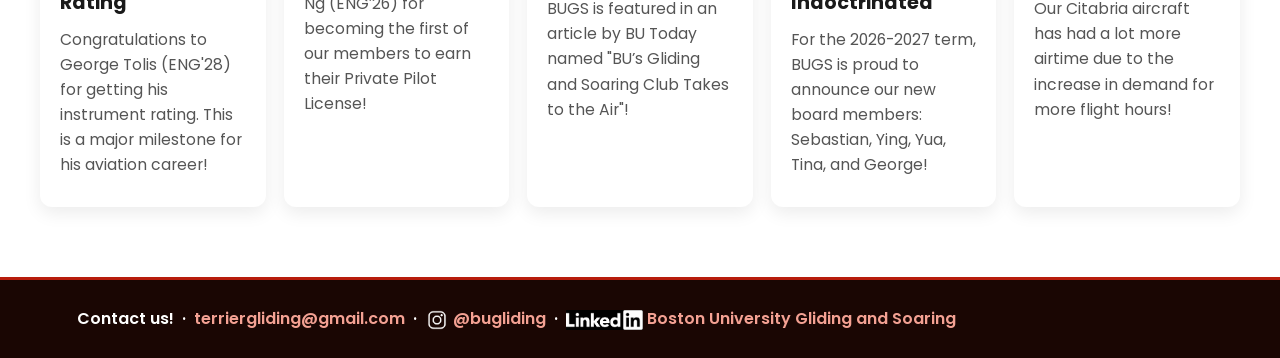
==== commit d7a7bd51: "Fixed a typo in the last paragraph of events.html" ====
--- a/events.html
+++ b/events.html
@@ -6,7 +6,7 @@
   <title>BUGS — Events</title>
   <link rel="preconnect" href="https://fonts.googleapis.com" />
   <link href="https://fonts.googleapis.com/css2?family=Poppins:wght@300;400;500;600;700;800&display=swap" rel="stylesheet" />
-  <link rel="stylesheet" href="styles.css" />
+  <link rel="stylesheet" href="styles.css?v=3" />
 </head>
 <body>
   <header class="site-header">
@@ -34,7 +34,7 @@
         <h2>Last Event Recap</h2>
         <p>
           Our most recent event was our weekly airport day, where our members hung out at our hangar, enjoying food, drinks and company.
-          They got to see the glider, and some even flew in it for their flight lessonsS!
+          They got to see the glider, and some even flew in it for their flight lessons!
         </p>
         <p>
           Thank you to everyone who came out and made it special.
--- a/styles.css
+++ b/styles.css
@@ -491,6 +491,10 @@
 .info-row.split-row .split-cols ul {
   flex: 1;
   min-width: 0;
+}
+
+.info-row.split-row .split-cols li + li {
+  margin-top: 14px;
 }
 
 .info-row.split-row .split-cols img {
